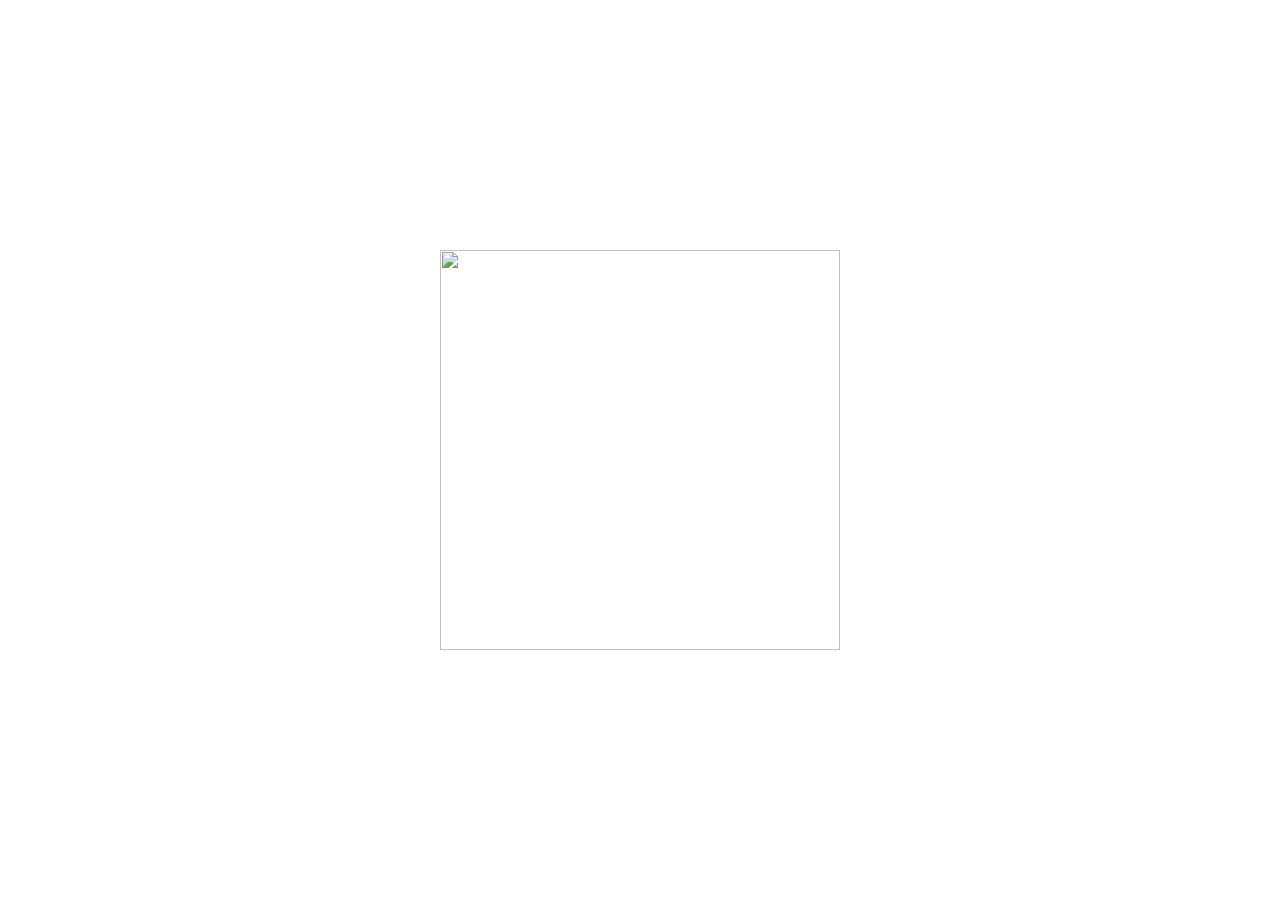
==== Thanos-snap/index.html @ c62b9ba8 "added new effect" ====
<!DOCTYPE html>
<html lang="en">
<head>
    <meta charset="UTF-8">
    <meta name="viewport" content="width=device-width, initial-scale=1.0">
    <meta http-equiv="X-UA-Compatible" content="ie=edge">
    <link  rel="stylesheet" href="style.css">
    <title>Thanos</title>
</head>
<body>
    <div class="img-container">
        <img src="./969581.jpg">
        <img src="./noise.png">
    </div>
</body>
</html>
---- Thanos-snap/style.css ----
body{
    margin:0;
    padding: 0;
    display: flex;
    justify-content: center;
    align-items: center;
    min-height: 100vh;
    overflow: hidden;
}
.img-container{
    position: relative;
    width: 400px;
    height: 400px;
}
img{
    position: relative;
    width: 400px;
    height: 400px; 
}
.img-container img:nth-child(1){
    position: absolute;
    top:0;
    left:0;
    width: 100%;
    height: 100%;
    transform-origin: left;
}
.img-container:hover img:nth-child(1){
    transition: 4s;
    transition-delay:1s; 
    transform: translateX(50px);
    opacity: 0;
    filter: blur(10px);
}

.img-container img:nth-child(2){
    width: 1200px;
    height: 400px;
    transform: translateX(400px) scaleX(0);
    transform-origin: left;
}
.img-container:hover img:nth-child(2){
    transition: 8s;
    transform: translateX(-400px) scaleX(1);
}
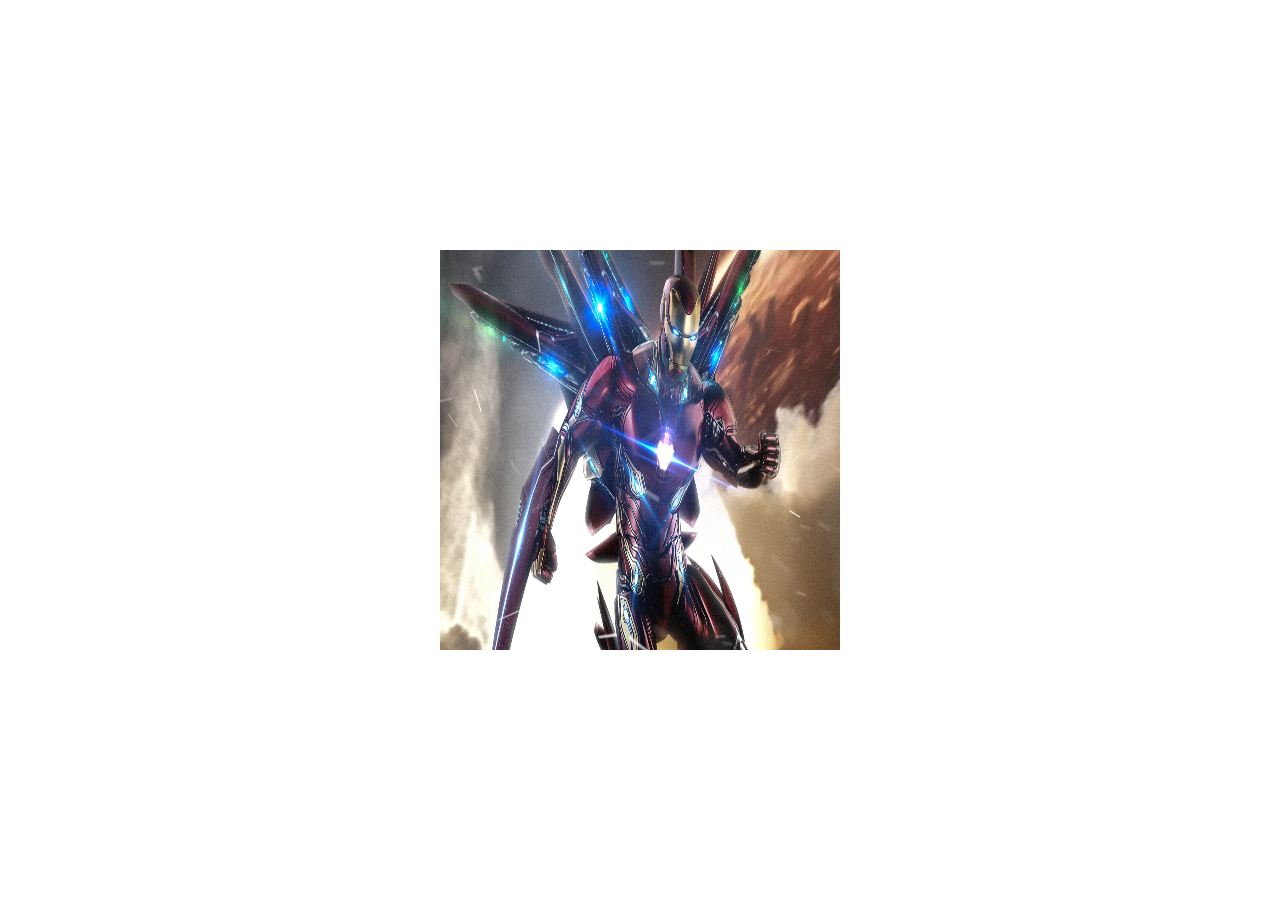
==== commit 6f0603b1: "changes" ====
--- a/Thanos-snap/index.html
+++ b/Thanos-snap/index.html
@@ -9,7 +9,7 @@
 </head>
 <body>
     <div class="img-container">
-        <img src="./969581.jpg">
+        <img src="./iron-man.jpg">
         <img src="./noise.png">
     </div>
 </body>
--- a/Thanos-snap/style.css
+++ b/Thanos-snap/style.css
@@ -40,7 +40,7 @@
     transform-origin: left;
 }
 .img-container:hover img:nth-child(2){
-    transition: 8s;
+    transition: 6s;
     transform: translateX(-400px) scaleX(1);
 }
 
